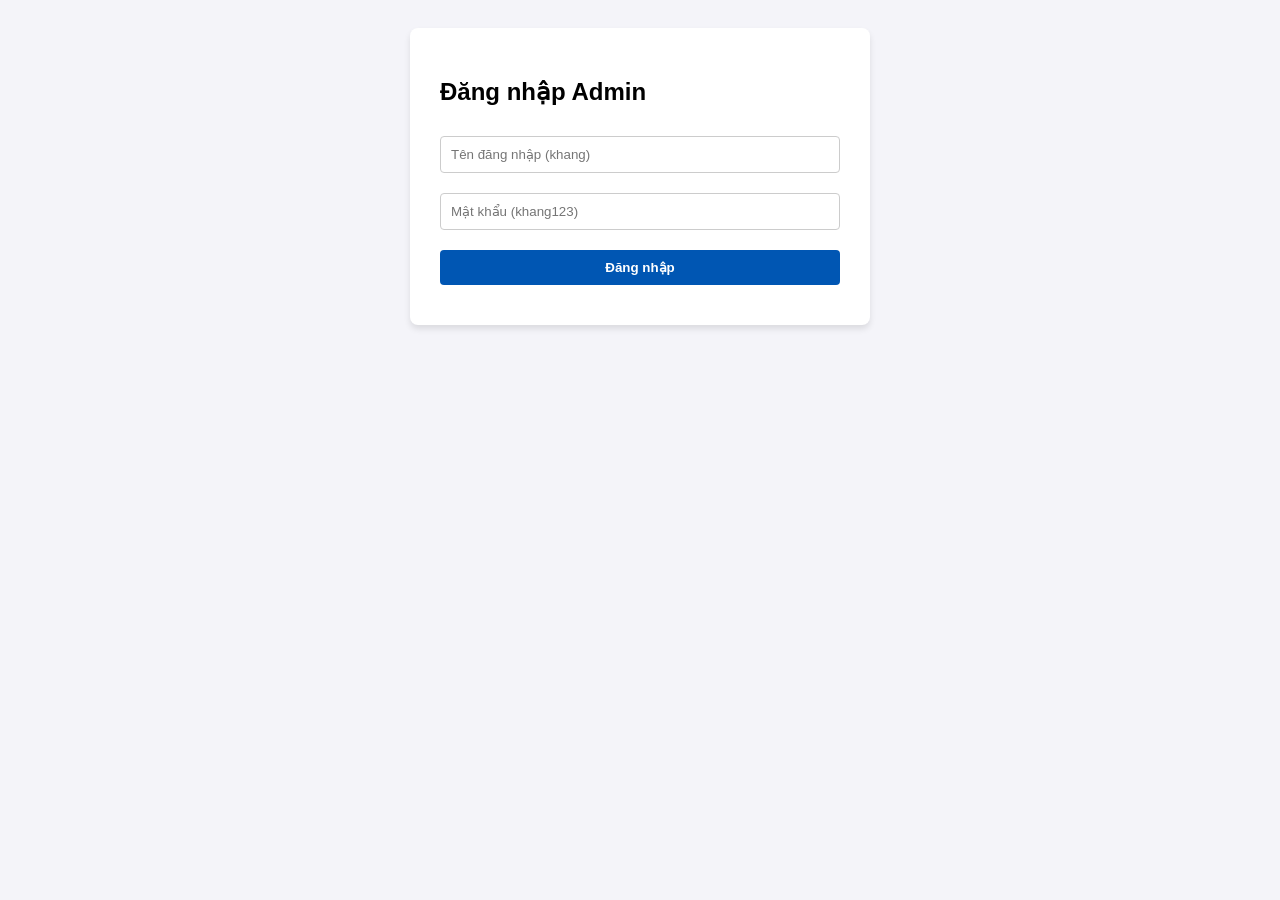
==== admin.html @ 5356ea47 "1" ====
<!DOCTYPE html>
<html lang="vi">
<head>
    <meta charset="UTF-8">
    <meta name="viewport" content="width=device-width, initial-scale=1.0">
    <title>Admin - Cấp tài khoản User</title>
    <style>
        body { font-family: sans-serif; background: #f4f4f9; padding: 20px; display: flex; justify-content: center; }
        .container { background: white; padding: 30px; border-radius: 8px; box-shadow: 0 4px 6px rgba(0,0,0,0.1); width: 100%; max-width: 400px; }
        input, button { width: 100%; padding: 10px; margin: 10px 0; border: 1px solid #ccc; border-radius: 4px; box-sizing: border-box; }
        button { background: #0056b3; color: white; border: none; cursor: pointer; font-weight: bold; }
        button:hover { background: #004494; }
        .hidden { display: none; }
        #user-list { margin-top: 20px; font-size: 14px; }
    </style>
</head>
<body>

<div class="container" id="admin-login-box">
    <h2>Đăng nhập Admin</h2>
    <input type="text" id="admin-user" placeholder="Tên đăng nhập (khang)">
    <input type="password" id="admin-pass" placeholder="Mật khẩu (khang123)">
    <button onclick="loginAdmin()">Đăng nhập</button>
</div>

<div class="container hidden" id="admin-dashboard">
    <h2>Tạo tài khoản User Phường</h2>
    <input type="text" id="new-user" placeholder="Tên đăng nhập">
    <input type="email" id="new-email" placeholder="Email">
    <input type="password" id="new-pass" placeholder="Mật khẩu">
    <button onclick="createUser()">Cấp tài khoản</button>
    
    <div id="user-list">
        <h3>Danh sách User hiện có:</h3>
        <ul id="users-ul"></ul>
    </div>
</div>

<script>
    // Kiểm tra trạng thái admin
    if (sessionStorage.getItem('adminLogged') === 'true') {
        showDashboard();
    }

    function loginAdmin() {
        const u = document.getElementById('admin-user').value;
        const p = document.getElementById('admin-pass').value;
        if (u === 'khang' && p === 'khang123') {
            sessionStorage.setItem('adminLogged', 'true');
            showDashboard();
        } else {
            alert('Sai thông tin đăng nhập Admin!');
        }
    }

    function showDashboard() {
        document.getElementById('admin-login-box').classList.add('hidden');
        document.getElementById('admin-dashboard').classList.remove('hidden');
        renderUsers();
    }

    function createUser() {
        const username = document.getElementById('new-user').value.trim();
        const email = document.getElementById('new-email').value.trim();
        const password = document.getElementById('new-pass').value.trim();

        if (!username || !email || !password) return alert('Vui lòng điền đủ thông tin!');

        let users = JSON.parse(localStorage.getItem('phuong_users')) || [];
        users.push({ username, email, password });
        localStorage.setItem('phuong_users', JSON.stringify(users));
        
        alert('Tạo User thành công!');
        document.getElementById('new-user').value = '';
        document.getElementById('new-email').value = '';
        document.getElementById('new-pass').value = '';
        renderUsers();
    }

    function renderUsers() {
        let users = JSON.parse(localStorage.getItem('phuong_users')) || [];
        const ul = document.getElementById('users-ul');
        ul.innerHTML = '';
        users.forEach(u => {
            let li = document.createElement('li');
            li.textContent = `${u.username} - ${u.email}`;
            ul.appendChild(li);
        });
    }
</script>

</body>
</html>
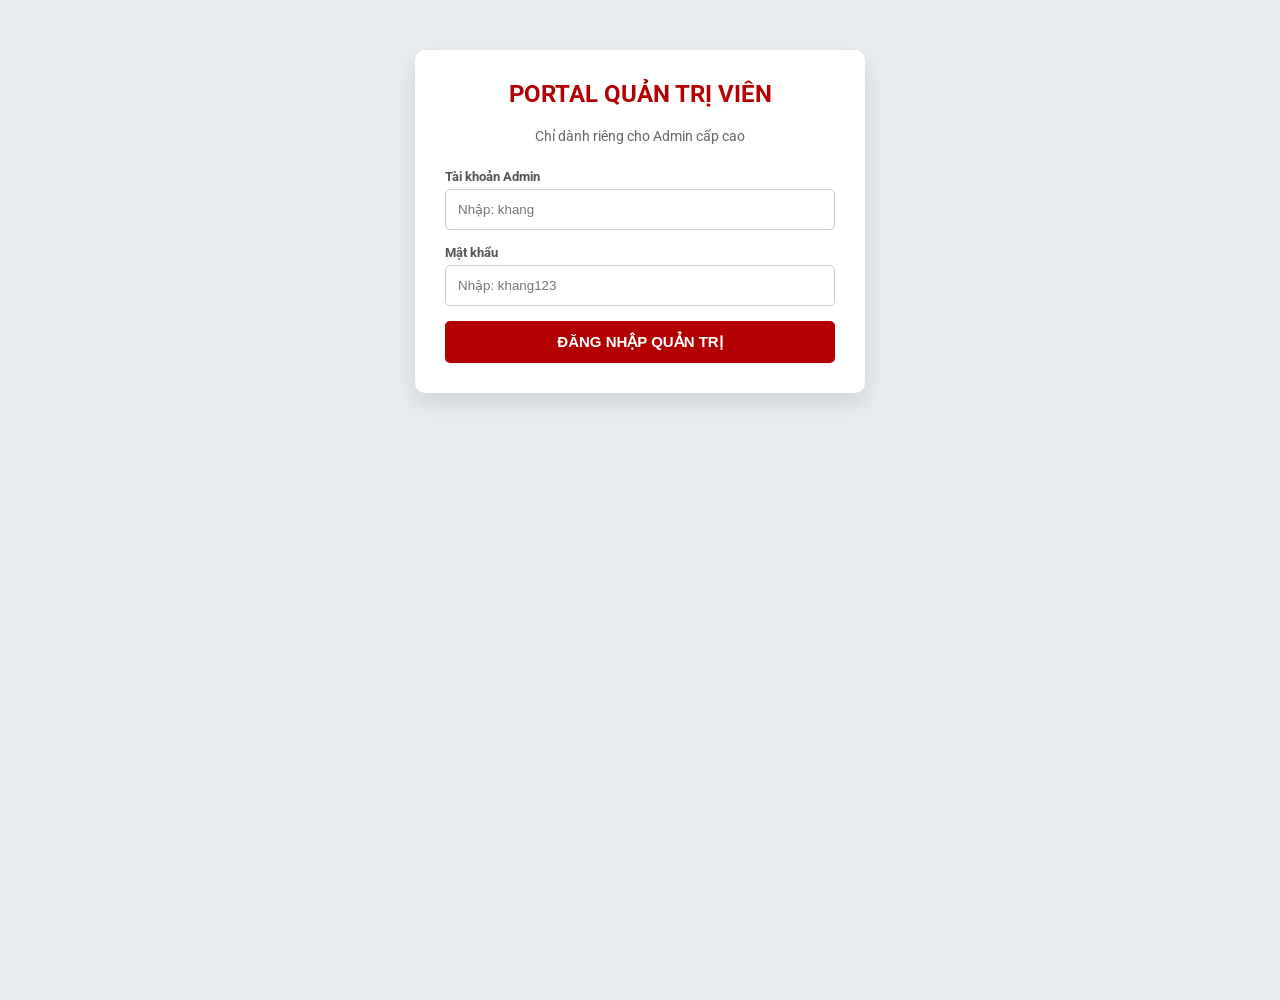
==== commit 46e295cb: "1" ====
--- a/admin.html
+++ b/admin.html
@@ -2,92 +2,150 @@
 <html lang="vi">
 <head>
     <meta charset="UTF-8">
-    <meta name="viewport" content="width=device-width, initial-scale=1.0">
-    <title>Admin - Cấp tài khoản User</title>
+    <title>Hệ thống Quản trị - Phường Thới An Đông</title>
+    <link href="https://fonts.googleapis.com/css2?family=Roboto:wght@400;500;700&display=swap" rel="stylesheet">
     <style>
-        body { font-family: sans-serif; background: #f4f4f9; padding: 20px; display: flex; justify-content: center; }
-        .container { background: white; padding: 30px; border-radius: 8px; box-shadow: 0 4px 6px rgba(0,0,0,0.1); width: 100%; max-width: 400px; }
-        input, button { width: 100%; padding: 10px; margin: 10px 0; border: 1px solid #ccc; border-radius: 4px; box-sizing: border-box; }
-        button { background: #0056b3; color: white; border: none; cursor: pointer; font-weight: bold; }
-        button:hover { background: #004494; }
+        body { font-family: 'Roboto', sans-serif; background: #e9ecef; display: flex; justify-content: center; align-items: flex-start; min-height: 100vh; margin: 0; padding-top: 50px; padding-bottom: 50px; }
+        .card { background: white; padding: 30px; border-radius: 10px; box-shadow: 0 10px 25px rgba(0,0,0,0.1); width: 100%; max-width: 450px; box-sizing: border-box;}
+        h2, h3, h4 { text-align: center; color: #b30000; margin-top: 0; }
+        label { font-size: 13px; font-weight: bold; color: #555; display: block; margin-bottom: 5px; }
+        input { width: 100%; padding: 12px; margin-bottom: 15px; border: 1px solid #ccc; border-radius: 5px; box-sizing: border-box; }
+        button { width: 100%; background: #b30000; color: white; border: none; padding: 12px; border-radius: 5px; font-size: 15px; font-weight: bold; cursor: pointer; transition: 0.2s;}
+        button:hover { background: #8a0000; }
+        
+        .btn-success { background: #28a745; }
+        .btn-success:hover { background: #218838; }
+        .btn-danger { background: #dc3545; padding: 6px 12px; font-size: 12px; width: auto; }
+        .btn-danger:hover { background: #c82333; }
+        
         .hidden { display: none; }
-        #user-list { margin-top: 20px; font-size: 14px; }
+        hr { border: 0; border-top: 1px solid #eee; margin: 25px 0; }
+        
+        /* Cấu trúc danh sách user */
+        .user-list { list-style: none; padding: 0; margin: 0; max-height: 300px; overflow-y: auto; }
+        .user-item { display: flex; justify-content: space-between; align-items: center; background: #f8f9fa; border: 1px solid #dee2e6; padding: 10px 15px; border-radius: 6px; margin-bottom: 10px; }
+        .user-info strong { color: #333; font-size: 15px; }
+        .user-info small { color: #666; display: block; font-size: 12px; }
     </style>
 </head>
 <body>
+    <div class="card" id="login-box">
+        <h2>PORTAL QUẢN TRỊ VIÊN</h2>
+        <p style="text-align:center; color:#666; font-size:14px; margin-bottom:25px;">Chỉ dành riêng cho Admin cấp cao</p>
+        <label>Tài khoản Admin</label>
+        <input type="text" id="au" placeholder="Nhập: khang">
+        <label>Mật khẩu</label>
+        <input type="password" id="ap" placeholder="Nhập: khang123">
+        <button onclick="adminLogin()">ĐĂNG NHẬP QUẢN TRỊ</button>
+    </div>
 
-<div class="container" id="admin-login-box">
-    <h2>Đăng nhập Admin</h2>
-    <input type="text" id="admin-user" placeholder="Tên đăng nhập (khang)">
-    <input type="password" id="admin-pass" placeholder="Mật khẩu (khang123)">
-    <button onclick="loginAdmin()">Đăng nhập</button>
-</div>
+    <div class="card hidden" id="main-box">
+        <h3>CẤP TÀI KHOẢN CÁN BỘ</h3>
+        <p style="text-align:center; font-size:13px; color:#666; margin-bottom: 20px;">Tạo user cho cán bộ đăng bài viết</p>
+        
+        <label>Tên đăng nhập mới</label>
+        <input type="text" id="nu" placeholder="Ví dụ: canbotruyenchuong">
+        <label>Email liên kết</label>
+        <input type="email" id="ne" placeholder="Ví dụ: cb1@cantho.gov.vn">
+        <label>Mật khẩu khởi tạo</label>
+        <input type="password" id="np" placeholder="Nhập mật khẩu">
+        <button class="btn-success" onclick="createUser()">TẠO TÀI KHOẢN</button>
 
-<div class="container hidden" id="admin-dashboard">
-    <h2>Tạo tài khoản User Phường</h2>
-    <input type="text" id="new-user" placeholder="Tên đăng nhập">
-    <input type="email" id="new-email" placeholder="Email">
-    <input type="password" id="new-pass" placeholder="Mật khẩu">
-    <button onclick="createUser()">Cấp tài khoản</button>
-    
-    <div id="user-list">
-        <h3>Danh sách User hiện có:</h3>
-        <ul id="users-ul"></ul>
+        <hr>
+
+        <h4>DANH SÁCH CÁN BỘ HIỆN TẠI</h4>
+        <ul class="user-list" id="users-container">
+            </ul>
+        <div style="text-align:center; margin-top:20px;">
+             <button onclick="adminLogout()" style="background:#6c757d; width:auto; padding: 8px 20px;">Đăng xuất</button>
+        </div>
     </div>
-</div>
 
-<script>
-    // Kiểm tra trạng thái admin
-    if (sessionStorage.getItem('adminLogged') === 'true') {
-        showDashboard();
-    }
+    <script>
+        // 1. Hàm Xử lý đăng nhập Admin
+        function adminLogin() {
+            if(document.getElementById('au').value === 'khang' && document.getElementById('ap').value === 'khang123') {
+                document.getElementById('login-box').classList.add('hidden');
+                document.getElementById('main-box').classList.remove('hidden');
+                renderUsers(); // Tải danh sách user ngay khi đăng nhập thành công
+            } else { alert("Sai thông tin quản trị viên!"); }
+        }
 
-    function loginAdmin() {
-        const u = document.getElementById('admin-user').value;
-        const p = document.getElementById('admin-pass').value;
-        if (u === 'khang' && p === 'khang123') {
-            sessionStorage.setItem('adminLogged', 'true');
-            showDashboard();
-        } else {
-            alert('Sai thông tin đăng nhập Admin!');
+        // 2. Hàm Thêm User
+        function createUser() {
+            const username = document.getElementById('nu').value.trim();
+            const email = document.getElementById('ne').value.trim();
+            const password = document.getElementById('np').value.trim();
+            
+            if(!username || !password || !email) return alert("Vui lòng điền đầy đủ các trường!");
+
+            let users = JSON.parse(localStorage.getItem('phuong_users')) || [];
+            
+            // Kiểm tra xem user đã tồn tại chưa
+            const isExist = users.some(u => u.username === username);
+            if (isExist) return alert("Tên đăng nhập này đã tồn tại! Vui lòng chọn tên khác.");
+
+            users.push({username, email, password});
+            localStorage.setItem('phuong_users', JSON.stringify(users));
+            
+            alert(`Đã cấp thành công tài khoản: ${username}`);
+            
+            // Xóa trắng form sau khi tạo
+            document.getElementById('nu').value = '';
+            document.getElementById('ne').value = '';
+            document.getElementById('np').value = '';
+            
+            // Cập nhật lại danh sách bên dưới
+            renderUsers();
         }
-    }
 
-    function showDashboard() {
-        document.getElementById('admin-login-box').classList.add('hidden');
-        document.getElementById('admin-dashboard').classList.remove('hidden');
-        renderUsers();
-    }
+        // 3. Hàm Hiển thị danh sách User
+        function renderUsers() {
+            const users = JSON.parse(localStorage.getItem('phuong_users')) || [];
+            const container = document.getElementById('users-container');
+            
+            let html = '';
+            if (users.length === 0) {
+                html = `<li style="text-align:center; color:#888; font-size:13px; padding:10px;">Chưa có tài khoản cán bộ nào được cấp.</li>`;
+            } else {
+                users.forEach((u, index) => {
+                    html += `
+                        <li class="user-item">
+                            <div class="user-info">
+                                <strong>👤 ${u.username}</strong>
+                                <small>✉️ ${u.email}</small>
+                            </div>
+                            <button class="btn-danger" onclick="deleteUser(${index})">Xóa bỏ</button>
+                        </li>
+                    `;
+                });
+            }
+            container.innerHTML = html;
+        }
 
-    function createUser() {
-        const username = document.getElementById('new-user').value.trim();
-        const email = document.getElementById('new-email').value.trim();
-        const password = document.getElementById('new-pass').value.trim();
+        // 4. Hàm Xóa User
+        function deleteUser(index) {
+            if (confirm("Đồng chí có chắc chắn muốn thu hồi (xóa) tài khoản này không?")) {
+                let users = JSON.parse(localStorage.getItem('phuong_users')) || [];
+                
+                // Cắt bỏ 1 user tại vị trí index
+                users.splice(index, 1);
+                
+                // Lưu lại mảng mới
+                localStorage.setItem('phuong_users', JSON.stringify(users));
+                
+                // Vẽ lại giao diện
+                renderUsers();
+            }
+        }
 
-        if (!username || !email || !password) return alert('Vui lòng điền đủ thông tin!');
-
-        let users = JSON.parse(localStorage.getItem('phuong_users')) || [];
-        users.push({ username, email, password });
-        localStorage.setItem('phuong_users', JSON.stringify(users));
-        
-        alert('Tạo User thành công!');
-        document.getElementById('new-user').value = '';
-        document.getElementById('new-email').value = '';
-        document.getElementById('new-pass').value = '';
-        renderUsers();
-    }
-
-    function renderUsers() {
-        let users = JSON.parse(localStorage.getItem('phuong_users')) || [];
-        const ul = document.getElementById('users-ul');
-        ul.innerHTML = '';
-        users.forEach(u => {
-            let li = document.createElement('li');
-            li.textContent = `${u.username} - ${u.email}`;
-            ul.appendChild(li);
-        });
-    }
-</script>
-
+        // 5. Hàm Đăng xuất
+        function adminLogout() {
+            document.getElementById('au').value = '';
+            document.getElementById('ap').value = '';
+            document.getElementById('main-box').classList.add('hidden');
+            document.getElementById('login-box').classList.remove('hidden');
+        }
+    </script>
 </body>
-</html>
+</html>
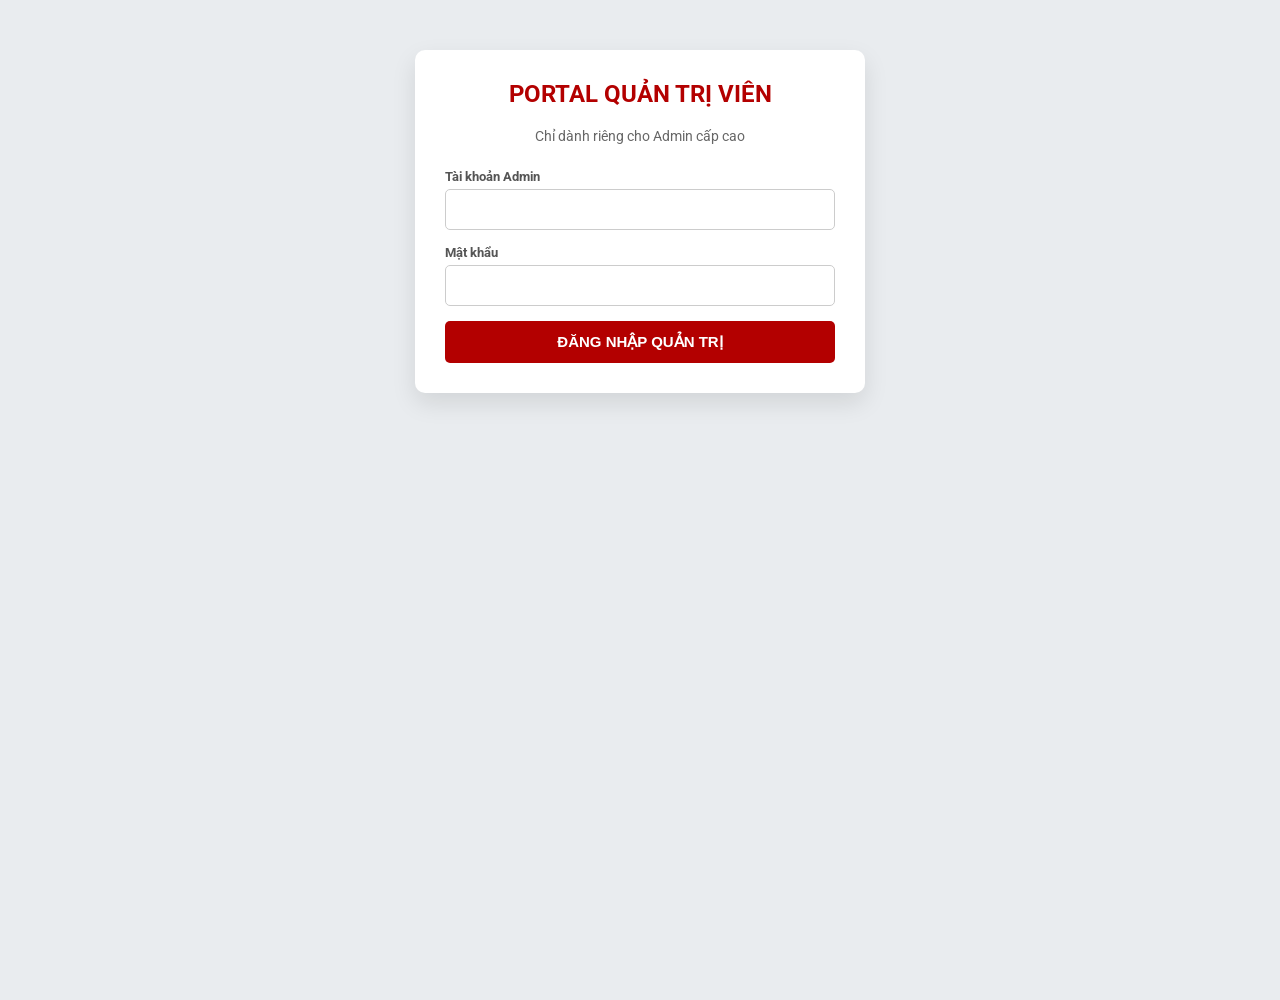
==== commit 808ddfe3: "1" ====
--- a/admin.html
+++ b/admin.html
@@ -33,9 +33,9 @@
         <h2>PORTAL QUẢN TRỊ VIÊN</h2>
         <p style="text-align:center; color:#666; font-size:14px; margin-bottom:25px;">Chỉ dành riêng cho Admin cấp cao</p>
         <label>Tài khoản Admin</label>
-        <input type="text" id="au" placeholder="Nhập: khang">
+        <input type="text" id="au" placeholder="">
         <label>Mật khẩu</label>
-        <input type="password" id="ap" placeholder="Nhập: khang123">
+        <input type="password" id="ap" placeholder="">
         <button onclick="adminLogin()">ĐĂNG NHẬP QUẢN TRỊ</button>
     </div>
 
@@ -44,7 +44,7 @@
         <p style="text-align:center; font-size:13px; color:#666; margin-bottom: 20px;">Tạo user cho cán bộ đăng bài viết</p>
         
         <label>Tên đăng nhập mới</label>
-        <input type="text" id="nu" placeholder="Ví dụ: canbotruyenchuong">
+        <input type="text" id="nu" placeholder="Ví dụ: tencanbo">
         <label>Email liên kết</label>
         <input type="email" id="ne" placeholder="Ví dụ: cb1@cantho.gov.vn">
         <label>Mật khẩu khởi tạo</label>
@@ -62,7 +62,7 @@
     </div>
 
     <script>
-        // 1. Hàm Xử lý đăng nhập Admin
+        // 1. Hàm xử lý đăng nhập Admin, mặc định tên và mật khẩu
         function adminLogin() {
             if(document.getElementById('au').value === 'khang' && document.getElementById('ap').value === 'khang123') {
                 document.getElementById('login-box').classList.add('hidden');
@@ -71,7 +71,7 @@
             } else { alert("Sai thông tin quản trị viên!"); }
         }
 
-        // 2. Hàm Thêm User
+        // 2. Hàm thêm User
         function createUser() {
             const username = document.getElementById('nu').value.trim();
             const email = document.getElementById('ne').value.trim();
